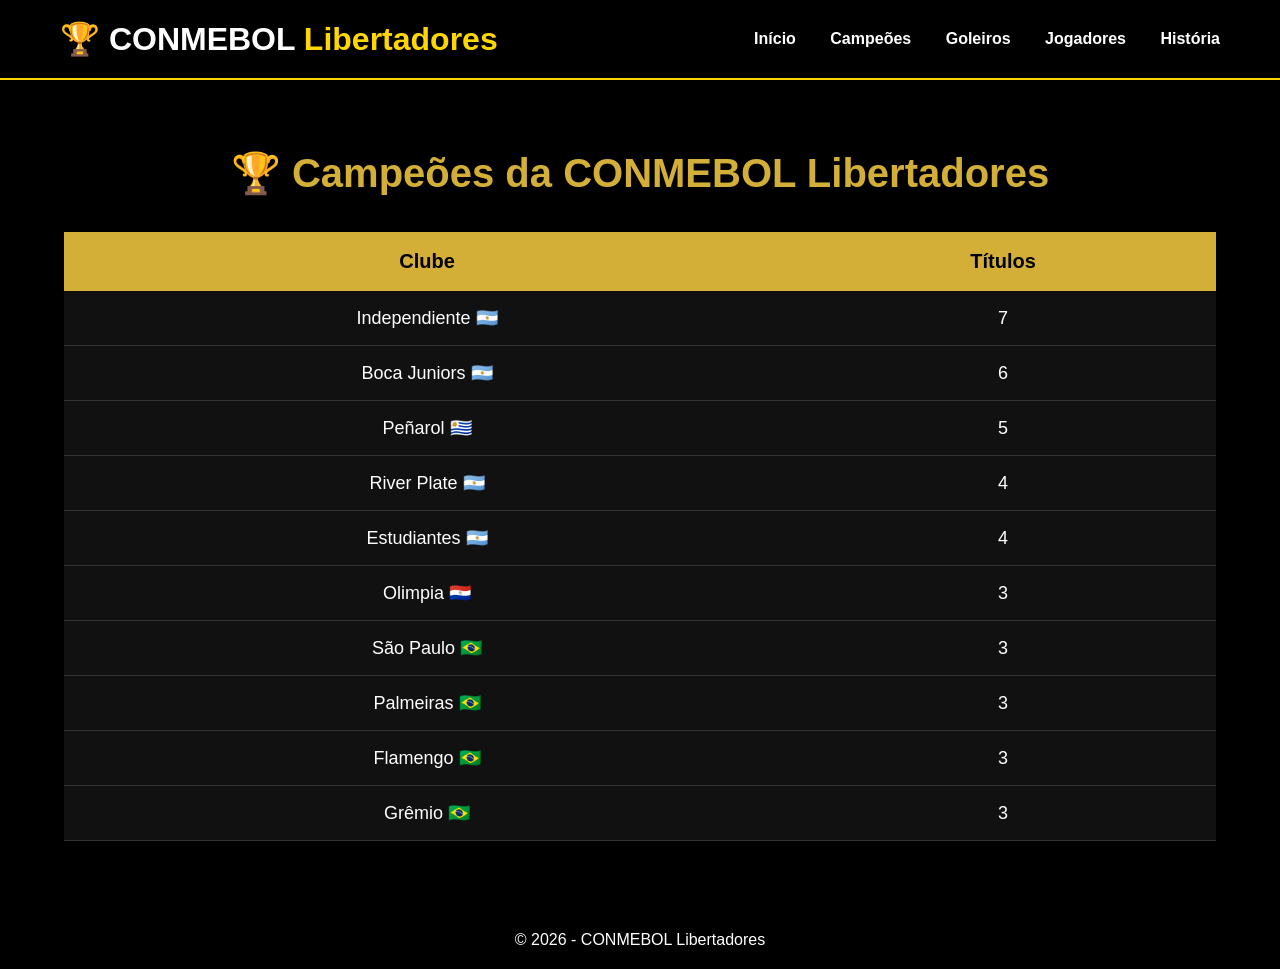
==== campeoes.html @ a909c08a "s" ====
<!DOCTYPE html>
<html lang="pt-BR">
<head>
    <meta charset="UTF-8">
    <meta name="viewport" content="width=device-width, initial-scale=1.0">
    <title>Campeões - CONMEBOL Libertadores</title>

    <link rel="stylesheet" href="style.css">
</head>
<body>

<header>

    <div class="logo">
        <h1>🏆 CONMEBOL <span>Libertadores</span></h1>
    </div>

    <nav>
        <a href="index.html">Início</a>
        <a href="campeoes.html">Campeões</a>
        <a href="goleiros.html">Goleiros</a>
        <a href="jogadores.html">Jogadores</a>
        <a href="historia.html">História</a>
    </nav>

</header>

<section class="secao">

    <h2>🏆 Campeões da CONMEBOL Libertadores</h2>

    <table>

        <tr>
            <th>Clube</th>
            <th>Títulos</th>
        </tr>

        <tr><td>Independiente 🇦🇷</td><td>7</td></tr>
        <tr><td>Boca Juniors 🇦🇷</td><td>6</td></tr>
        <tr><td>Peñarol 🇺🇾</td><td>5</td></tr>
        <tr><td>River Plate 🇦🇷</td><td>4</td></tr>
        <tr><td>Estudiantes 🇦🇷</td><td>4</td></tr>
        <tr><td>Olimpia 🇵🇾</td><td>3</td></tr>
        <tr><td>São Paulo 🇧🇷</td><td>3</td></tr>
        <tr><td>Palmeiras 🇧🇷</td><td>3</td></tr>
        <tr><td>Flamengo 🇧🇷</td><td>3</td></tr>
        <tr><td>Grêmio 🇧🇷</td><td>3</td></tr>

    </table>

</section>

<footer>
    © 2026 - CONMEBOL Libertadores
</footer>

</body>
</html>
---- style.css ----
*{
    margin:0;
    padding:0;
    box-sizing:border-box;
    font-family:Arial, sans-serif;
}

body{
    background:#000;
    color:white;
}

header{
    background:#000;
    border-bottom:2px solid gold;
    padding:20px 60px;
    display:flex;
    justify-content:space-between;
    align-items:center;
}

.logo h1{
    color:white;
}

.logo span{
    color:gold;
}

nav a{
    color:white;
    text-decoration:none;
    margin-left:30px;
    font-weight:bold;
}

.banner{
    height:700px;
    background-image:linear-gradient(rgba(0,0,0,.6),rgba(0,0,0,.6)),url("img/banner.jpg");
    background-size:cover;
    background-position:center;
    display:flex;
    justify-content:center;
    align-items:center;
    text-align:center;
}

.banner h2{
    font-size:70px;
}

.banner p{
    font-size:22px;
    margin-top:20px;
}

footer{
    background:#000;
    text-align:center;
    padding:20px;
}
.secao{
    width:90%;
    margin:70px auto;
}

.secao h2{
    text-align:center;
    color:#d4af37;
    font-size:40px;
    margin-bottom:35px;
}

table{
    width:100%;
    border-collapse:collapse;
    background:#111;
}

th{
    background:#d4af37;
    color:#000;
    padding:18px;
    font-size:20px;
}

td{
    padding:16px;
    border-bottom:1px solid #333;
    text-align:center;
    font-size:18px;
}

tr:hover{
    background:#1b1b1b;
}
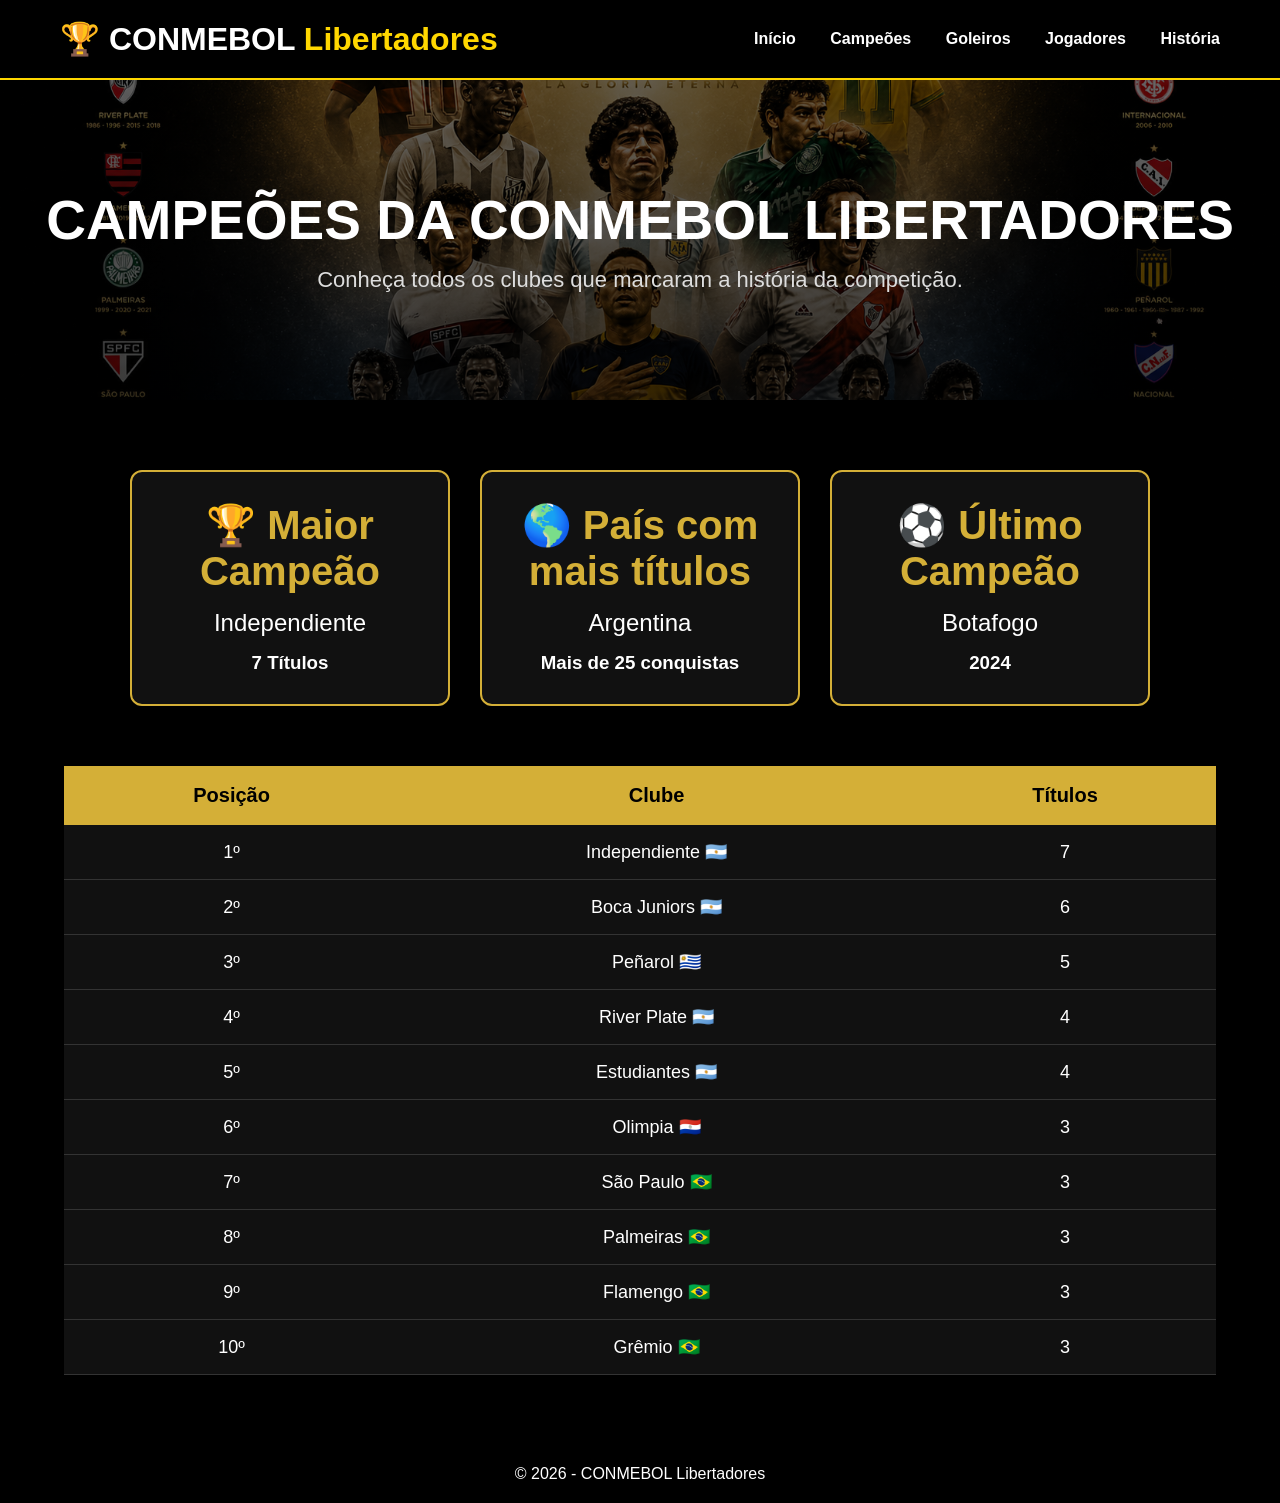
==== commit 492e3a0c: "gg" ====
--- a/campeoes.html
+++ b/campeoes.html
@@ -25,29 +25,58 @@
 
 </header>
 
+<section class="banner-pagina">
+
+    <div class="banner-texto">
+        <h1>CAMPEÕES DA CONMEBOL LIBERTADORES</h1>
+
+        <p>Conheça todos os clubes que marcaram a história da competição.</p>
+    </div>
+
+</section>
+
 <section class="secao">
 
-    <h2>🏆 Campeões da CONMEBOL Libertadores</h2>
+  <table>
 
-    <table>
+<tr>
+<th>Posição</th>
+<th>Clube</th>
+<th>Títulos</th>
+</tr>
 
-        <tr>
-            <th>Clube</th>
-            <th>Títulos</th>
-        </tr>
+<tr><td>1º</td><td>Independiente 🇦🇷</td><td>7</td></tr>
+<tr><td>2º</td><td>Boca Juniors 🇦🇷</td><td>6</td></tr>
+<tr><td>3º</td><td>Peñarol 🇺🇾</td><td>5</td></tr>
+<tr><td>4º</td><td>River Plate 🇦🇷</td><td>4</td></tr>
+<tr><td>5º</td><td>Estudiantes 🇦🇷</td><td>4</td></tr>
+<tr><td>6º</td><td>Olimpia 🇵🇾</td><td>3</td></tr>
+<tr><td>7º</td><td>São Paulo 🇧🇷</td><td>3</td></tr>
+<tr><td>8º</td><td>Palmeiras 🇧🇷</td><td>3</td></tr>
+<tr><td>9º</td><td>Flamengo 🇧🇷</td><td>3</td></tr>
+<tr><td>10º</td><td>Grêmio 🇧🇷</td><td>3</td></tr>
 
-        <tr><td>Independiente 🇦🇷</td><td>7</td></tr>
-        <tr><td>Boca Juniors 🇦🇷</td><td>6</td></tr>
-        <tr><td>Peñarol 🇺🇾</td><td>5</td></tr>
-        <tr><td>River Plate 🇦🇷</td><td>4</td></tr>
-        <tr><td>Estudiantes 🇦🇷</td><td>4</td></tr>
-        <tr><td>Olimpia 🇵🇾</td><td>3</td></tr>
-        <tr><td>São Paulo 🇧🇷</td><td>3</td></tr>
-        <tr><td>Palmeiras 🇧🇷</td><td>3</td></tr>
-        <tr><td>Flamengo 🇧🇷</td><td>3</td></tr>
-        <tr><td>Grêmio 🇧🇷</td><td>3</td></tr>
+<section class="cards">
 
-    </table>
+<div class="card">
+<h2>🏆 Maior Campeão</h2>
+<p>Independiente</p>
+<h3>7 Títulos</h3>
+</div>
+
+<div class="card">
+<h2>🌎 País com mais títulos</h2>
+<p>Argentina</p>
+<h3>Mais de 25 conquistas</h3>
+</div>
+
+<div class="card">
+<h2>⚽ Último Campeão</h2>
+<p>Botafogo</p>
+<h3>2024</h3>
+</div>
+
+</table>
 
 </section>
 
--- a/style.css
+++ b/style.css
@@ -93,4 +93,73 @@
 
 tr:hover{
     background:#1b1b1b;
+} 
+.banner-pagina{
+    height:320px;
+    background:
+    linear-gradient(rgba(0,0,0,.60),rgba(0,0,0,.75)),
+    url("img/banner.jpg");
+
+    background-size:cover;
+    background-position:center;
+
+    display:flex;
+    justify-content:center;
+    align-items:center;
+}
+
+.banner-texto{
+    text-align:center;
+}
+
+.banner-texto h1{
+    font-size:55px;
+    color:#fff;
+}
+
+.banner-texto p{
+    margin-top:15px;
+    font-size:22px;
+    color:#ddd;
+} 
+.cards{
+    width:90%;
+    margin:60px auto;
+
+    display:flex;
+    gap:30px;
+    justify-content:center;
+}
+
+.card{
+    width:320px;
+    background:#111;
+
+    border:2px solid #d4af37;
+
+    border-radius:12px;
+
+    padding:30px;
+
+    text-align:center;
+
+    transition:.3s;
+}
+
+.card:hover{
+    transform:translateY(-8px);
+}
+
+.card h2{
+    color:#d4af37;
+    margin-bottom:15px;
+}
+
+.card p{
+    font-size:24px;
+    margin:15px 0;
+}
+
+.card h3{
+    color:white;
 }
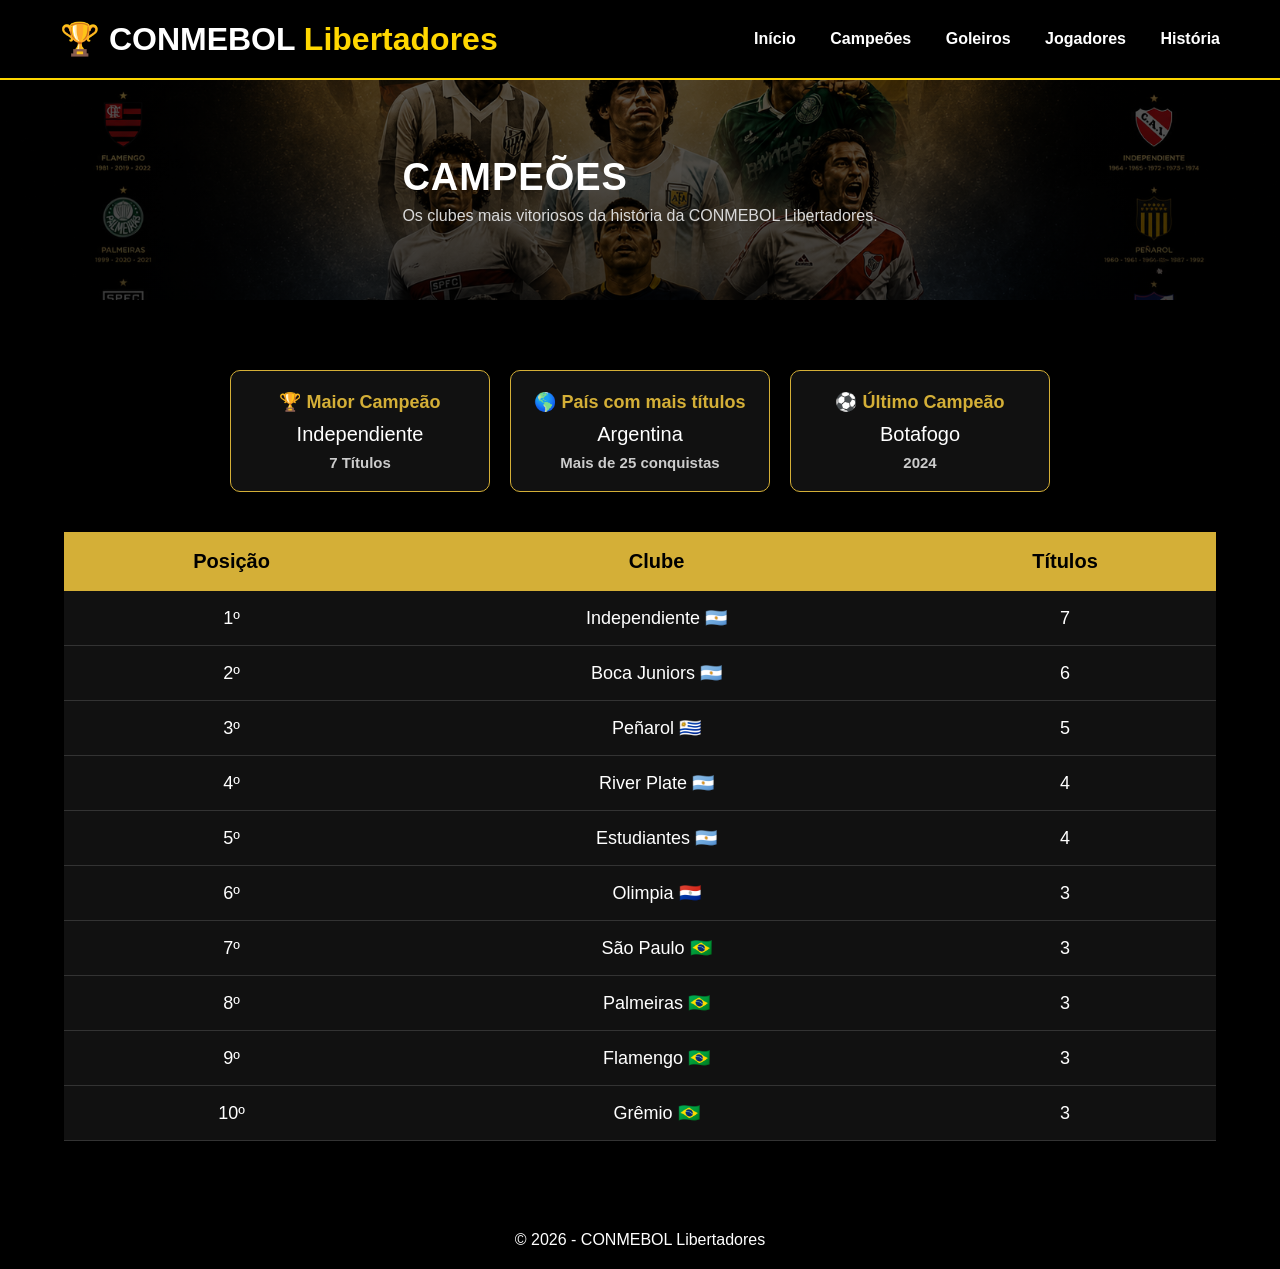
==== commit 9f2703f8: "67" ====
--- a/campeoes.html
+++ b/campeoes.html
@@ -28,10 +28,11 @@
 <section class="banner-pagina">
 
     <div class="banner-texto">
-        <h1>CAMPEÕES DA CONMEBOL LIBERTADORES</h1>
 
-        <p>Conheça todos os clubes que marcaram a história da competição.</p>
-    </div>
+        <h1>CAMPEÕES</h1>
+<p>Os clubes mais vitoriosos da história da CONMEBOL Libertadores.</p></h1>
+
+
 
 </section>
 
--- a/style.css
+++ b/style.css
@@ -95,71 +95,63 @@
     background:#1b1b1b;
 } 
 .banner-pagina{
-    height:320px;
+    height:220px;
     background:
-    linear-gradient(rgba(0,0,0,.60),rgba(0,0,0,.75)),
+    linear-gradient(rgba(0,0,0,.65),rgba(0,0,0,.75)),
     url("img/banner.jpg");
-
     background-size:cover;
     background-position:center;
-
     display:flex;
     justify-content:center;
     align-items:center;
 }
 
-.banner-texto{
-    text-align:center;
-}
-
 .banner-texto h1{
-    font-size:55px;
+    font-size:38px;
     color:#fff;
+    font-weight:700;
+    letter-spacing:1px;
 }
 
 .banner-texto p{
-    margin-top:15px;
-    font-size:22px;
-    color:#ddd;
-} 
+    font-size:16px;
+    color:#d9d9d9;
+    margin-top:8px;
+}
 .cards{
+    display:flex;
+    justify-content:center;
+    gap:20px;
+    margin:40px auto;
     width:90%;
-    margin:60px auto;
-
-    display:flex;
-    gap:30px;
-    justify-content:center;
 }
 
 .card{
-    width:320px;
+    width:260px;
     background:#111;
-
-    border:2px solid #d4af37;
-
-    border-radius:12px;
-
-    padding:30px;
-
+    border:1px solid #d4af37;
+    border-radius:10px;
+    padding:20px;
     text-align:center;
-
     transition:.3s;
 }
 
 .card:hover{
-    transform:translateY(-8px);
+    transform:translateY(-5px);
 }
 
 .card h2{
     color:#d4af37;
-    margin-bottom:15px;
+    font-size:18px;
+    margin-bottom:10px;
 }
 
 .card p{
-    font-size:24px;
-    margin:15px 0;
+    font-size:20px;
+    margin:8px 0;
 }
 
 .card h3{
-    color:white;
+    font-size:15px;
+    color:#ccc;
 }
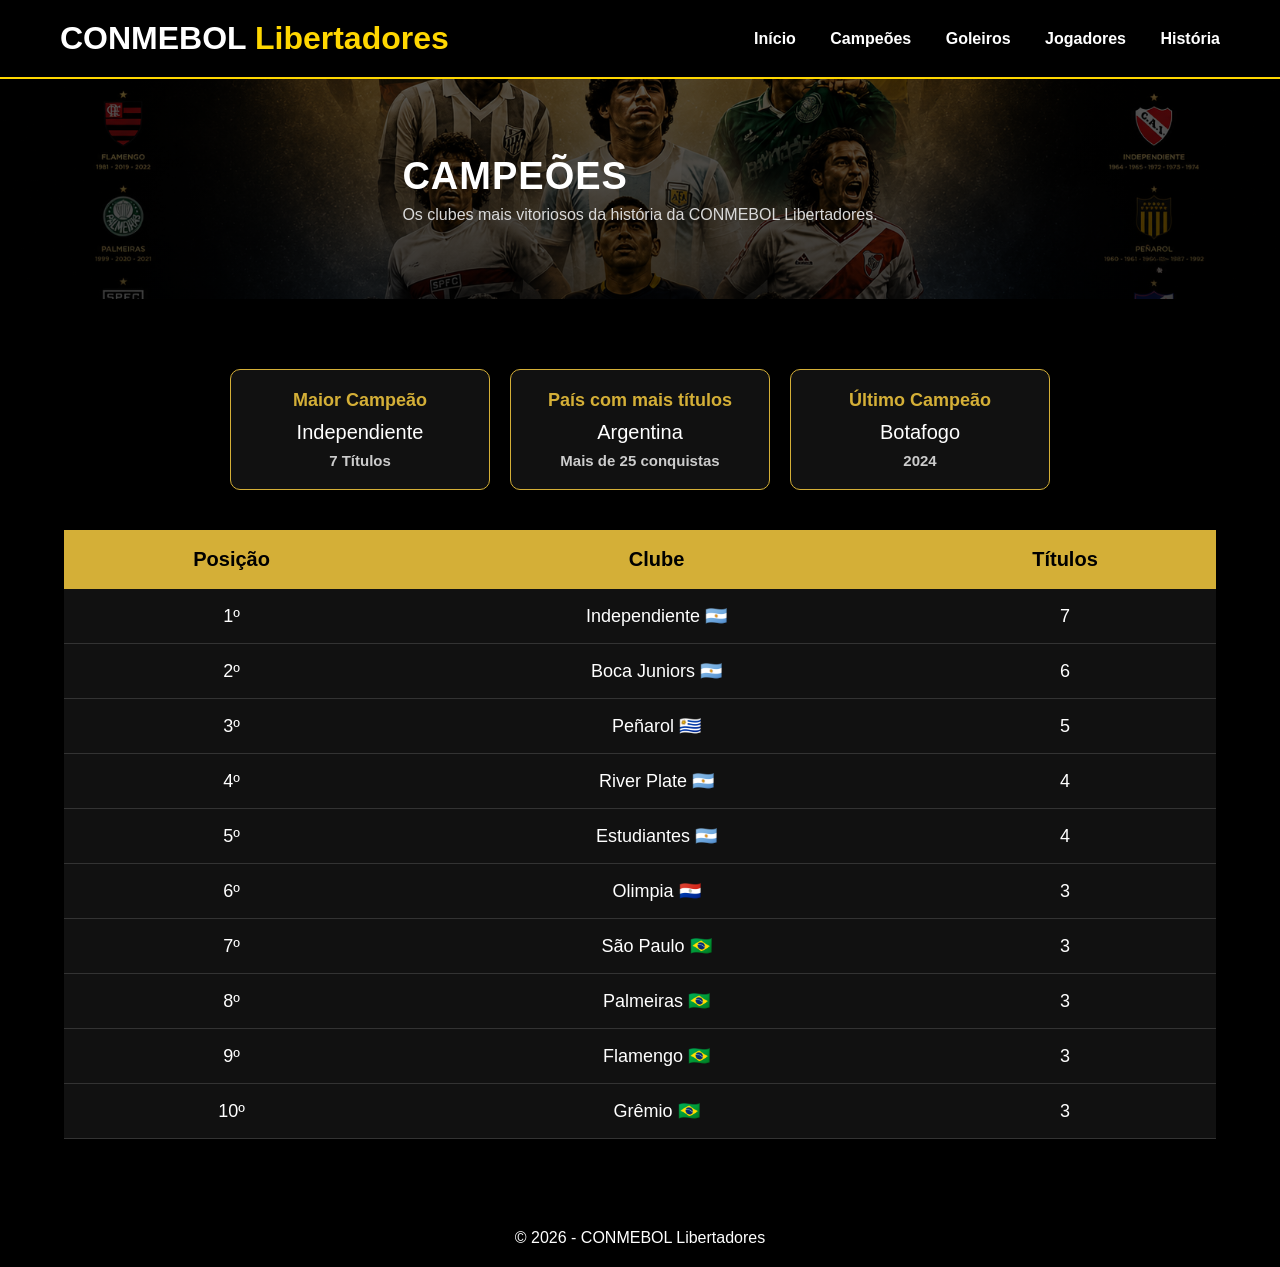
==== commit 868b44ea: "76" ====
--- a/campeoes.html
+++ b/campeoes.html
@@ -12,7 +12,7 @@
 <header>
 
     <div class="logo">
-        <h1>🏆 CONMEBOL <span>Libertadores</span></h1>
+        <h1> CONMEBOL <span>Libertadores</span></h1>
     </div>
 
     <nav>
@@ -60,19 +60,19 @@
 <section class="cards">
 
 <div class="card">
-<h2>🏆 Maior Campeão</h2>
+<h2> Maior Campeão</h2>
 <p>Independiente</p>
 <h3>7 Títulos</h3>
 </div>
 
 <div class="card">
-<h2>🌎 País com mais títulos</h2>
+<h2> País com mais títulos</h2>
 <p>Argentina</p>
 <h3>Mais de 25 conquistas</h3>
 </div>
 
 <div class="card">
-<h2>⚽ Último Campeão</h2>
+<h2> Último Campeão</h2>
 <p>Botafogo</p>
 <h3>2024</h3>
 </div>
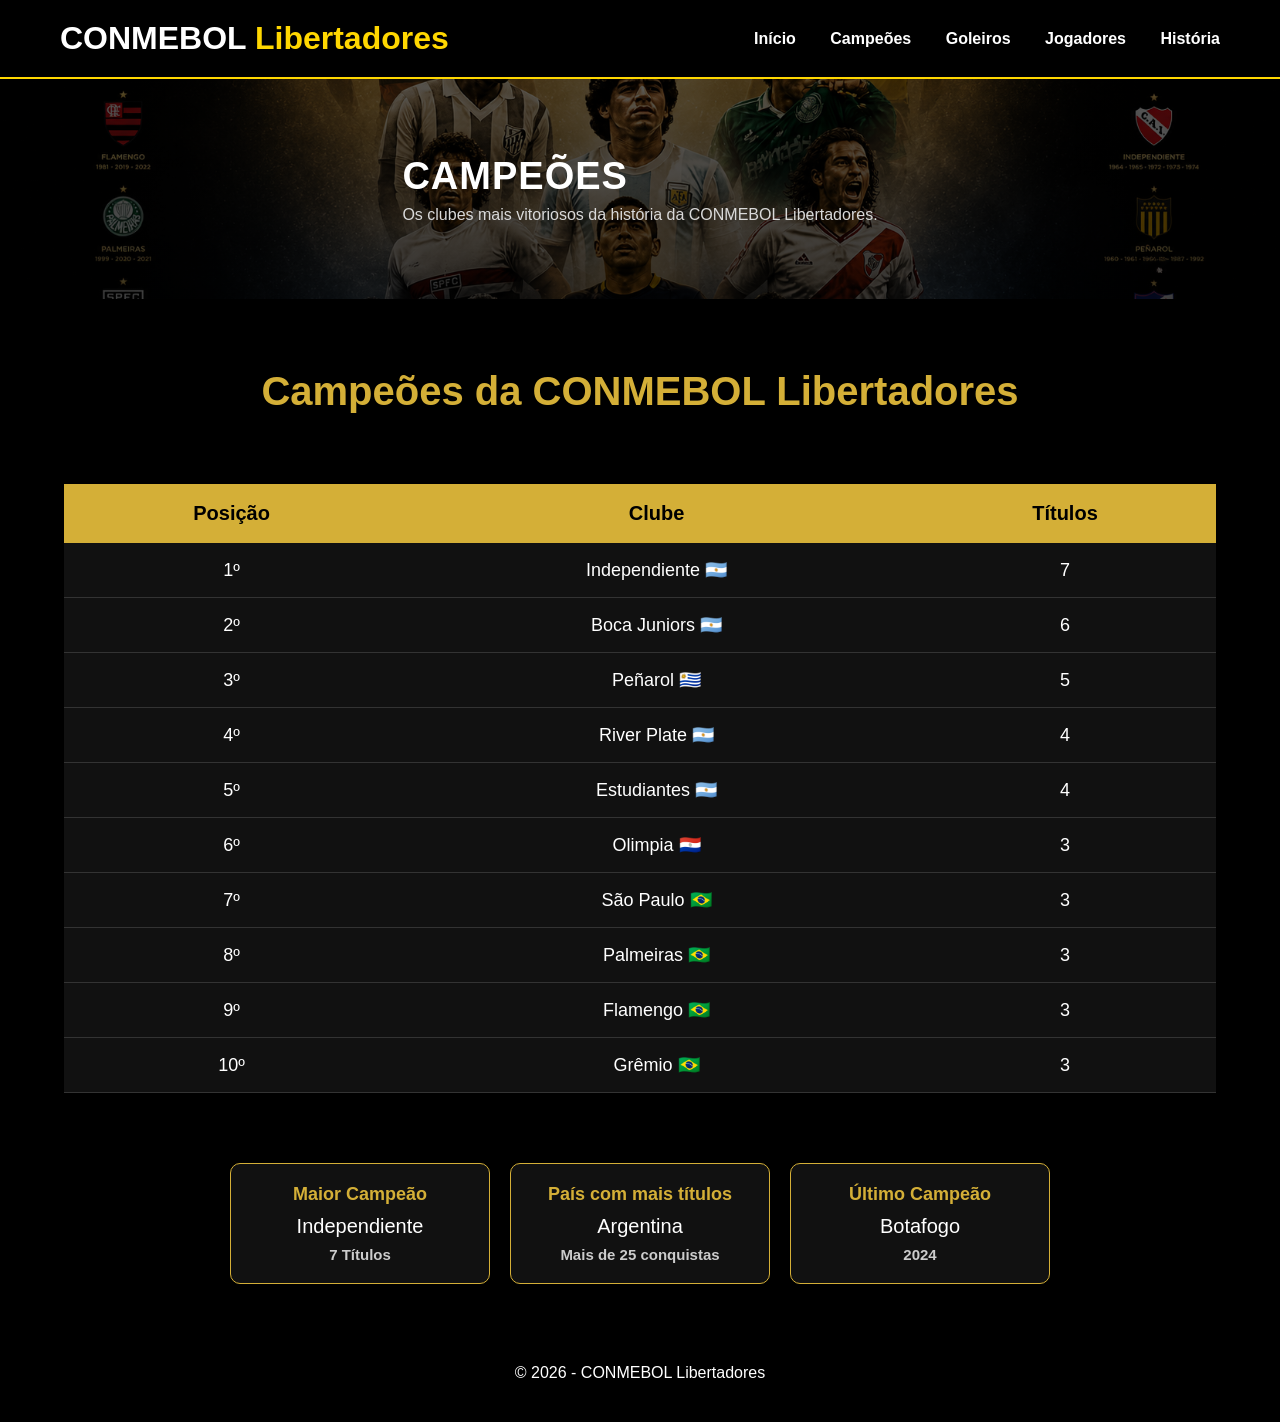
==== commit 8a92dc50: "1234" ====
--- a/campeoes.html
+++ b/campeoes.html
@@ -57,6 +57,18 @@
 <tr><td>9º</td><td>Flamengo 🇧🇷</td><td>3</td></tr>
 <tr><td>10º</td><td>Grêmio 🇧🇷</td><td>3</td></tr>
 
+<section class="secao">
+
+<h2> Campeões da CONMEBOL Libertadores</h2>
+
+<table>
+
+<!-- sua tabela -->
+
+</table>
+
+</section>
+
 <section class="cards">
 
 <div class="card">
@@ -77,9 +89,9 @@
 <h3>2024</h3>
 </div>
 
-</table>
+</section>
 
-</section>
+<footer>
 
 <footer>
     © 2026 - CONMEBOL Libertadores
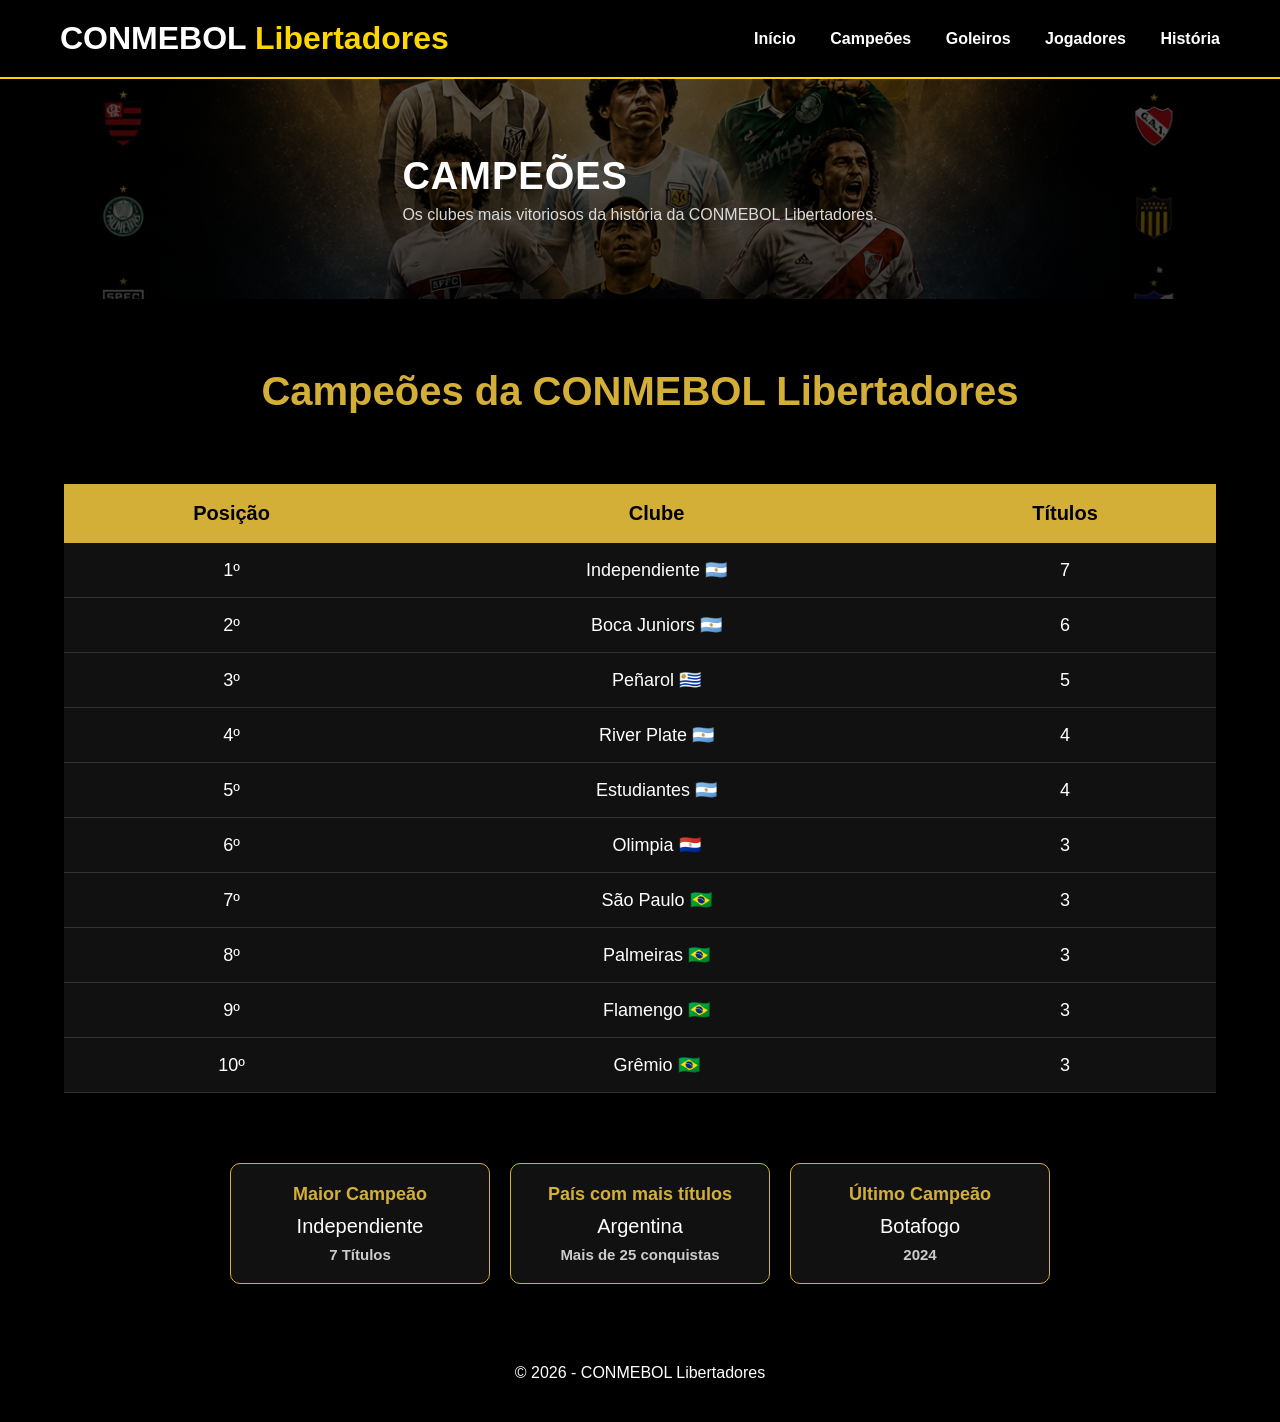
==== commit 0432c403: "certo 67" ====
--- a/campeoes.html
+++ b/campeoes.html
@@ -20,7 +20,7 @@
         <a href="campeoes.html">Campeões</a>
         <a href="goleiros.html">Goleiros</a>
         <a href="jogadores.html">Jogadores</a>
-        <a href="historia.html">História</a>
+        <a href="index.html#historia">História</a>
     </nav>
 
 </header>
@@ -63,8 +63,6 @@
 
 <table>
 
-<!-- sua tabela -->
-
 </table>
 
 </section>
@@ -94,7 +92,7 @@
 <footer>
 
 <footer>
-    © 2026 - CONMEBOL Libertadores
+ © 2026 - CONMEBOL Libertadores
 </footer>
 
 </body>
--- a/style.css
+++ b/style.css
@@ -154,4 +154,47 @@
 .card h3{
     font-size:15px;
     color:#ccc;
+}
+.historia{
+    background:#000;
+    color:#fff;
+    padding:80px 8%;
+}
+
+.historia-container{
+    display:flex;
+    align-items:center;
+    justify-content:space-between;
+    gap:50px;
+    max-width:1300px;
+    margin:auto;
+}
+
+.historia-texto{
+    flex:1;
+}
+
+.historia-texto h2{
+    color:#d4af37;
+    font-size:38px;
+    margin-bottom:25px;
+}
+
+.historia-texto p{
+    font-size:18px;
+    line-height:1.8;
+    color:#ddd;
+    margin-bottom:20px;
+    text-align:justify;
+}
+
+.historia-imagem{
+    flex:1;
+}
+
+.historia-imagem img{
+    width:100%;
+    border-radius:15px;
+    border:3px solid #d4af37;
+    box-shadow:0 0 25px rgba(212,175,55,.5);
 }
